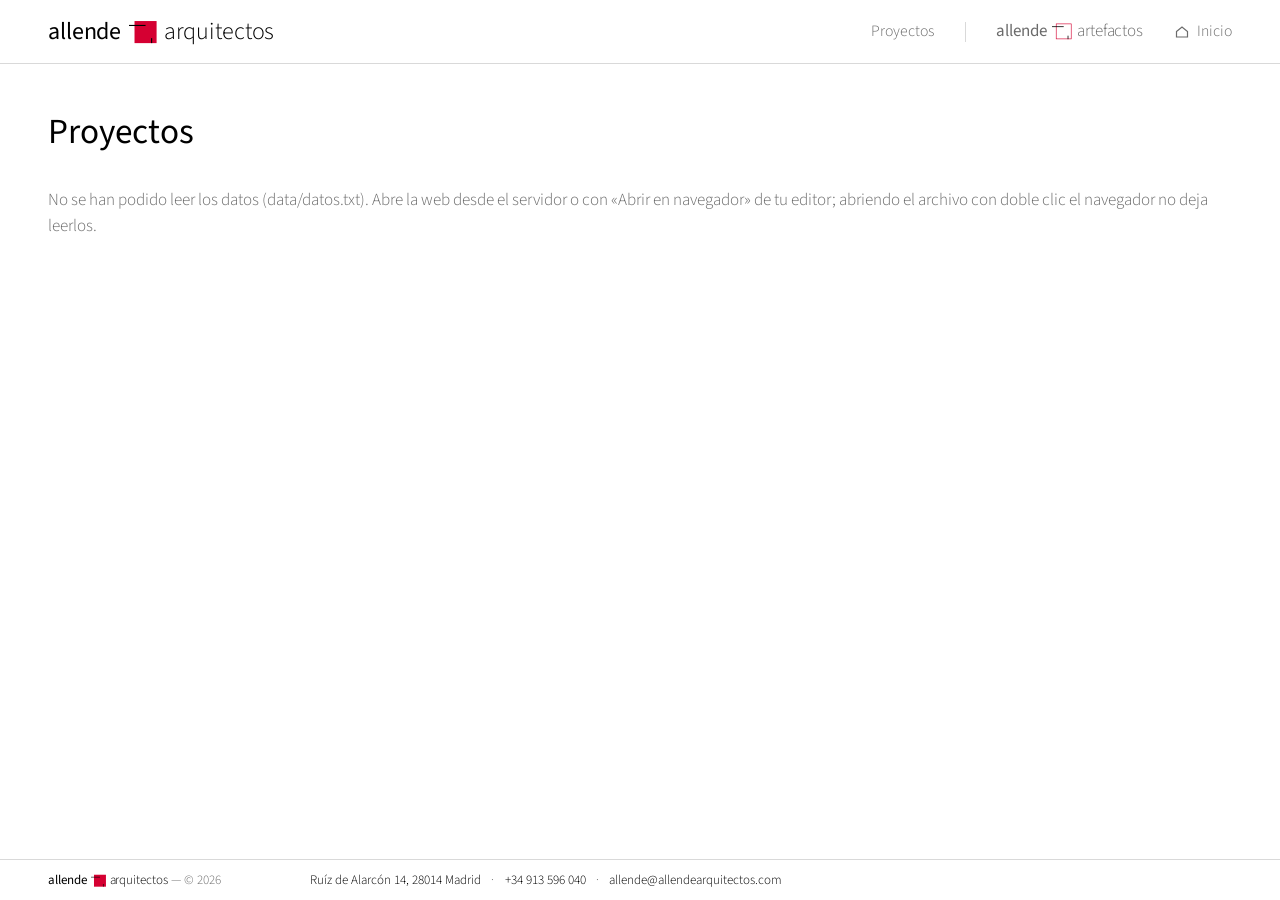
==== modules/arquitectos/arquitectos.html @ 054869cf "Inicio" ====
<!DOCTYPE html>
<html lang="es">
<head>
<meta charset="utf-8">
<meta name="viewport" content="width=device-width, initial-scale=1, viewport-fit=cover">
<title>allende arquitectos</title>
<link rel="icon" type="image/svg+xml" href="../../favicon.svg">
<link rel="preconnect" href="https://fonts.googleapis.com">
<link rel="preconnect" href="https://fonts.gstatic.com" crossorigin>
<link href="https://fonts.googleapis.com/css2?family=Source+Sans+3:ital,wght@0,300;0,400;0,600;1,300&display=swap" rel="stylesheet">
<link rel="stylesheet" href="../../shared/base.css">
<link rel="stylesheet" href="../../shared/admin.css">
<link rel="stylesheet" href="../../shared/filas.css">
</head>
<body>

<!-- ============ 3a. ARQUITECTOS ============ -->
<section class="view is-active" id="v-arquitectos" data-view="arquitectos" aria-label="allende arquitectos">
  <header class="nav">
    <a class="nav-here" href="../arquitectos/arquitectos.html" aria-label="allende arquitectos, estás aquí" aria-current="page">
      <span class="wm"><span class="w1">allende</span><span data-sym="arq"></span><span class="w2">arquitectos</span></span>
    </a>
    <nav class="nav-links" aria-label="Navegación">
      <a class="nav-sec" href="../arquitectos/arquitectos.html#arq-proyectos" data-scroll="arq-proyectos">Proyectos</a>
      <a class="nav-about" href="../sobre-nosotros/sobre-nosotros.html"><span class="l-full">Sobre nosotros</span><span class="l-short">Nosotros</span></a>
      <span class="nav-sep nav-sec" aria-hidden="true"></span>
      <a class="nav-other" href="../artefactos/artefactos.html" aria-label="Ir a Allende Artefactos">
        <span class="wm"><span class="w1">allende</span><span data-sym="art"></span><span class="w2">artefactos</span></span>
      </a>
      <a class="nav-home" href="../inicio/inicio.html">
        <svg viewBox="0 0 16 16" aria-hidden="true"><path d="M2.5 7.5 8 3l5.5 4.5V13h-11z" fill="none" stroke="currentColor" stroke-width="1.2"/></svg><span>Inicio</span>
      </a>
    </nav>
  </header>

  <main>

    <section class="wrap sec" id="arq-proyectos" style="padding-top:clamp(2rem,4vw,3rem)">
      <div class="sec-h" style="border-top:0;padding-top:0"><h1 style="font-weight:400;font-size:clamp(1.6rem,3vw,2.2rem);line-height:1.15">Proyectos</h1></div>
      <div class="prj-list" id="prj-list"></div>
    </section>

  </main>
  <footer data-footer="allende arquitectos" data-sym="arq"></footer>
</section>

<script src="../../shared/comun.js"></script>
<script src="../../shared/datos.js"></script>
<script src="arquitectos.js"></script>
<script src="../../shared/admin.js"></script>
</body>
</html>
---- shared/base.css ----
/* Común a todas las páginas: colores, tipografía, logotipo, menú, maquetación y pie */
/* ---------- Tokens (Manual de identidad) ---------- */
:root{
  --rojo:#D50032;          /* Pantone 199C */
  --naranja:#E67D3B;       /* allende artefactos */
  --negro:#000000;
  --blanco:#FFFFFF;
  --bg:#FFFFFF;
  --ink:#000000;
  --muted:#6B6B6B;
  --line:#D9D9D9;
  --sheet:#F5F5F5;
  --font:"Myriad Pro","Source Sans 3","Segoe UI","Helvetica Neue",Arial,sans-serif;
  --nav-h:64px;
  color-scheme:light;
  box-sizing:border-box;
  padding-top:env(safe-area-inset-top,0px);
  padding-bottom:env(safe-area-inset-bottom,0px);
}
@media (prefers-color-scheme:dark){
  :root:not([data-theme="light"]){
    --bg:#000000; --ink:#FFFFFF; --muted:#A3A3A3; --line:#333333; --sheet:#141414;
    color-scheme:dark;
  }
}
:root[data-theme="dark"]{
  --bg:#000000; --ink:#FFFFFF; --muted:#A3A3A3; --line:#333333; --sheet:#141414;
  color-scheme:dark;
}
*,*::before,*::after{box-sizing:inherit;margin:0;padding:0}
html{height:100%;scroll-padding-top:calc(env(safe-area-inset-top,0px) + var(--nav-h))}
body{height:100%;background:var(--bg);color:var(--ink);font-family:var(--font);font-weight:400;
  font-size:1.0625rem;line-height:1.5;-webkit-font-smoothing:antialiased}
img{max-width:100%;display:block}
a{color:inherit}
button{font:inherit;color:inherit;background:none;border:0;cursor:pointer}
:focus-visible{outline:2px solid var(--rojo);outline-offset:4px}

/* ---------- Vistas ---------- */
.view{display:none;min-height:100%}
.view.is-active{display:flex;flex-direction:column}

/* ---------- Símbolo y logotipo ---------- */
/* El cuadrado mide lo que va de ascendentes a descendentes (≈0,92em en Myriad / Source Sans) */
.sym{height:.92em;width:auto;vertical-align:-.21em;overflow:visible;flex:none}
.sym .sq{fill:var(--rojo)}
.sym .bar,.sym .tick{fill:var(--ink)}
.sym.art .sq{fill:none;stroke:var(--rojo);stroke-width:1.6}
.sym.art .tick{fill:var(--ink)}
.sym.neg .sq{fill:none;stroke:var(--blanco);stroke-width:1.4}
.sym.neg .bar,.sym.neg .tick{fill:var(--blanco)}
.sym.neg.art .sq{stroke:var(--blanco);stroke-width:1.4}

.wm{display:inline-flex;align-items:baseline;white-space:nowrap;letter-spacing:-.005em;line-height:1}
.wm .w1{font-weight:400}
.wm .w2{font-weight:300}
.wm .sym{margin:0 .3em 0 .32em;transform:translateY(.21em)}

/* ---------- 3. Páginas de sección ---------- */
.nav{position:sticky;top:0;z-index:20;height:var(--nav-h);display:flex;align-items:center;justify-content:space-between;
  gap:1rem;padding:0 clamp(1rem,4vw,3rem);background:var(--bg);border-bottom:1px solid var(--line)}
.nav-here{text-decoration:none;font-size:1.5rem}
.nav-links{display:flex;align-items:center;gap:clamp(.9rem,2.4vw,2rem);font-size:.9844rem}
.nav-links button,.nav-links a{text-decoration:none;font-weight:300;color:var(--muted);transition:color .2s}
.nav-links button:hover,.nav-links a:hover{color:var(--ink)}
.nav-sep{width:1px;height:1.25rem;background:var(--line)}
.nav-other .wm{font-size:1.0625rem}
.nav-other:hover .wm{color:var(--ink)}
.nav-home{display:inline-flex;align-items:center;gap:.45rem}
.nav-home svg{width:1rem;height:1rem}
@media (max-width:760px){
  .nav-sec{display:none}
  .nav-here{font-size:1.2rem}
  .nav-other .wm .w1{display:none}
  .nav-other .wm .sym{margin-left:0}
  .nav-home span{display:none}
}
@media (max-width:420px){ .nav-other .wm .w2{display:none} .nav-here{font-size:1.1rem} }

main{flex:1}
.wrap{width:min(100% - 2*clamp(1rem,4vw,3rem),1200px);margin-inline:auto}
.sec{padding:clamp(3.5rem,8vw,6.5rem) 0}
.sec-h{display:flex;align-items:baseline;justify-content:space-between;gap:1rem;margin-bottom:2.25rem;
  border-top:1px solid var(--ink);padding-top:.9rem}
.sec-h h2{font-weight:400;font-size:clamp(1.6rem,3vw,2.2rem);line-height:1.15}
.sec-h p{color:var(--muted);font-weight:300;font-size:1rem}

/* Enlace de la página actual en el menú */
.nav-about .l-short{display:none}
.nav-links a[aria-current="page"]{color:var(--ink);text-decoration:underline;text-decoration-color:var(--rojo);text-underline-offset:6px;text-decoration-thickness:2px}
@media (max-width:760px){.nav-about .l-full{display:none}.nav-about .l-short{display:inline}}

/* ---------- 4. Footer ---------- */
/* Una sola fila fina, como el menú de arriba: fondo claro, línea fina y texto oscuro.
   Izquierda: © | centro: contacto | derecha: redes sociales (el hueco queda reservado).
   Usa el mismo ancho y márgenes que .wrap, así queda alineado con el contenido de las páginas. */
.foot{background:var(--bg);color:var(--ink);border-top:1px solid var(--line);
  padding:.5rem 0 calc(.5rem + env(safe-area-inset-bottom,0px))}
.foot-in{display:grid;grid-template-columns:auto 1fr auto;align-items:center;gap:.4rem 2rem;min-height:24px;
  width:min(100% - 2*clamp(1rem,4vw,3rem),1200px);margin-inline:auto;font-size:.8125rem;line-height:1.4}
.foot-brand{display:flex;align-items:baseline;gap:1rem}
.foot-copy{font-weight:300;color:var(--muted);white-space:nowrap}
.foot-copy .wm{color:var(--ink)}
/* "acceder": del mismo color que el fondo (blanco); se adivina al pasar el ratón o con el teclado */
.foot-acc{font-size:inherit;font-weight:300;color:var(--bg);transition:color .3s}
.foot-acc:hover,.foot-acc:focus-visible{color:var(--muted)}
.aviso-datos{color:var(--muted);font-weight:300}
.aviso-datos code{font-size:.9em}
/* Contacto en una línea, separado por puntos finos */
.foot-contact{font-weight:300;font-style:normal;display:flex;flex-wrap:wrap;column-gap:0}
.foot-contact br{display:none}
.foot-contact a{color:var(--ink);text-decoration:none;transition:color .2s}
.foot-contact a:hover{color:var(--rojo)}
.foot-contact a::before{content:"·";color:var(--muted);margin:0 .65rem}
/* Redes: iconos pequeños alineados a la derecha */
.foot-social{display:flex;gap:.8rem;justify-content:flex-end;align-items:center}
.foot-social a{width:22px;height:22px;display:grid;place-items:center;border-radius:50%;transition:transform .2s}
.foot-social a:hover{transform:translateY(-2px)}
.foot-social svg{width:18px;height:18px}
@media (max-width:820px){
  .foot-in{grid-template-columns:1fr auto}
  .foot-contact{grid-column:1/-1;grid-row:2}
}
@media (max-width:600px){
  .foot-contact{column-gap:1.1rem}
  .foot-contact a::before{display:none}
}
.sr{position:absolute;width:1px;height:1px;overflow:hidden;clip:rect(0 0 0 0);white-space:nowrap}

/* ---------- OCULTO TEMPORALMENTE ----------
   Para volver a mostrarlos, borra la línea correspondiente. */
.nav-about{display:none !important}     /* enlace "Sobre nosotros" del menú */
.foot-social{display:none !important}   /* iconos de redes sociales del pie */
---- shared/admin.css ----
/* ============================================================
   MODO EDICIÓN (solo se ve con la sesión abierta)
   ============================================================ */
.adm-lock,.adm-lock body{overflow:hidden}

/* Botones */
.adm-btn{display:inline-flex;align-items:center;gap:.4rem;font-size:.9375rem;font-weight:400;line-height:1;
  padding:.65rem 1rem;border:1px solid var(--ink);background:var(--bg);color:var(--ink);cursor:pointer;
  transition:background-color .2s,color .2s,border-color .2s}
.adm-btn:hover{background:var(--ink);color:var(--bg)}
.adm-btn.is-main{background:var(--ink);color:var(--bg)}
.adm-btn.is-main:hover{background:var(--rojo);border-color:var(--rojo);color:#fff}
.adm-btn.is-danger{border-color:var(--rojo);color:var(--rojo)}
.adm-btn.is-danger:hover{background:var(--rojo);color:#fff}
.adm-btn:disabled{opacity:.45;cursor:default}

/* Barra fija "Modo edición" */
.adm-bar{position:fixed;left:1rem;bottom:calc(1rem + env(safe-area-inset-bottom,0px));z-index:60;display:flex;align-items:center;gap:1rem;
  background:var(--ink);color:var(--bg);padding:.55rem .6rem .55rem .9rem;font-size:.9375rem;box-shadow:0 6px 24px rgba(0,0,0,.18)}
.adm-bar span{display:inline-flex;align-items:center;gap:.5rem}
.adm-bar i{width:.55rem;height:.55rem;background:var(--rojo)}
.adm-link{font-size:.875rem;font-weight:300;text-decoration:underline;text-underline-offset:3px;opacity:.8}
.adm-link:hover{opacity:1}

/* Listas en modo edición: hueco entre filas y herramientas encima de cada una */
.adm-on .prj-list{gap:.35rem}
.adm-on .prj-list:hover .prj{opacity:1}
.adm-on .sec-h{align-items:center}
.adm-tools{display:flex;flex-wrap:wrap;align-items:center;gap:.25rem;margin-top:1.1rem;font-size:.875rem}
.adm-tools:first-child{margin-top:0}
.adm-tools button{padding:.3rem .55rem;border:1px solid var(--line);color:var(--muted);font-weight:300;transition:color .2s,border-color .2s}
.adm-tools button:hover:not(:disabled){color:var(--ink);border-color:var(--ink)}
.adm-tools button:disabled{opacity:.35;cursor:default}
.adm-tools .is-danger:hover:not(:disabled){color:var(--rojo);border-color:var(--rojo)}
.adm-tools-n{margin-left:.5rem;color:var(--muted);font-weight:300}
.adm-det{display:flex;gap:.5rem;margin:0 0 1.25rem}

/* Ventana */
.adm-modal{position:fixed;inset:0;z-index:120;background:rgba(0,0,0,.55);display:flex;align-items:flex-start;justify-content:center;
  overflow-y:auto;padding:calc(env(safe-area-inset-top,0px) + clamp(1rem,6vh,4rem)) 1rem 2rem}
.adm-card{width:min(100%,380px);background:var(--bg);color:var(--ink);box-shadow:0 20px 60px rgba(0,0,0,.3)}
.adm-card.is-wide{width:min(100%,880px)}
.adm-head{display:flex;align-items:center;justify-content:space-between;gap:1rem;padding:1.1rem 1.4rem;border-bottom:1px solid var(--line)}
.adm-head h2{font-weight:400;font-size:1.375rem;display:flex;align-items:center;gap:.6rem}
.adm-head h2::before{content:"";width:.6rem;height:.6rem;background:var(--rojo)}
.adm-x{font-size:1.8rem;line-height:1;width:2.2rem;height:2.2rem;color:var(--muted)}
.adm-x:hover{color:var(--ink)}
.adm-body{padding:1.4rem}

/* Formulario */
.adm-form{display:grid;gap:1.25rem}
.adm-form label{display:grid;gap:.35rem;font-size:.875rem;color:var(--muted)}
.adm-form small{font-size:.8125rem;opacity:.85}
.adm-form input:not([type=radio]):not([type=file]),.adm-form textarea{font:inherit;font-size:1rem;color:var(--ink);background:var(--bg);
  border:1px solid var(--line);padding:.6rem .7rem;width:100%;border-radius:0}
.adm-form textarea{resize:vertical;line-height:1.5}
.adm-form input:focus,.adm-form textarea:focus{outline:none;border-color:var(--ink)}
.adm-grid{display:grid;grid-template-columns:repeat(4,1fr);gap:1rem}
.adm-grid .is-full{grid-column:1/-1}
.adm-err{color:var(--rojo);font-size:.9375rem;min-height:0}
.adm-err:empty{display:none}
.adm-actions{display:flex;justify-content:flex-end;gap:.6rem;flex-wrap:wrap}
.adm-login .adm-actions .adm-btn{width:100%;justify-content:center}

/* Imágenes del formulario */
.adm-imgs{border:0;border-top:1px solid var(--line);padding-top:1rem;display:grid;gap:.8rem}
.adm-imgs legend{font-size:1.0625rem;color:var(--ink);padding-right:.6rem}
.adm-help{font-size:.875rem;color:var(--muted);font-weight:300}
.adm-thumbs{list-style:none;display:grid;grid-template-columns:repeat(auto-fill,minmax(150px,1fr));gap:.75rem}
.adm-thumb{position:relative;display:grid;gap:.35rem;background:var(--sheet);padding:.4rem;cursor:grab;outline:2px solid transparent;transition:outline-color .15s}
.adm-thumb img{width:100%;aspect-ratio:1;object-fit:cover;background:var(--bg);pointer-events:none}
.adm-thumb.is-drag{opacity:.4}
.adm-thumb.is-over{outline-color:var(--rojo)}
.adm-thumb-n{position:absolute;top:.4rem;left:.4rem;background:var(--ink);color:var(--bg);font-size:.75rem;padding:.1rem .4rem}
.adm-form .adm-thumb .adm-alt{font-size:.8125rem;padding:.35rem .45rem}
.adm-thumb-bar{display:flex;align-items:center;gap:.2rem;font-size:.8125rem}
.adm-thumb-bar button{width:1.8rem;height:1.8rem;border:1px solid var(--line);background:var(--bg);color:var(--ink)}
.adm-thumb-bar button:hover:not(:disabled){border-color:var(--ink)}
.adm-thumb-bar button:disabled{opacity:.3;cursor:default}
.adm-thumb-bar .is-danger{margin-left:auto;color:var(--rojo)}
.adm-thumb-bar .is-danger:hover{border-color:var(--rojo)}
.adm-form .adm-cover{display:inline-flex;align-items:center;gap:.25rem;font-size:.8125rem;color:var(--ink);margin-left:.2rem;cursor:pointer}
.adm-form .adm-cover input{accent-color:var(--rojo)}
.adm-empty{color:var(--muted);font-weight:300;font-size:.9375rem;grid-column:1/-1}
.adm-upload{justify-self:start;cursor:pointer}
.adm-progress{font-size:.875rem;color:var(--muted)}
.adm-progress:empty{display:none}

/* Aviso breve */
.adm-toast{position:fixed;left:50%;bottom:calc(1.25rem + env(safe-area-inset-bottom,0px));transform:translateX(-50%);z-index:130;
  background:var(--ink);color:var(--bg);padding:.6rem 1rem;font-size:.9375rem;box-shadow:0 6px 24px rgba(0,0,0,.2);max-width:calc(100% - 2rem)}
.adm-toast.is-error{background:var(--rojo);color:#fff}

@media (max-width:760px){
  .adm-grid{grid-template-columns:1fr 1fr}
  .adm-bar{left:.75rem;right:.75rem;justify-content:space-between}
  .adm-toast{bottom:calc(4.5rem + env(safe-area-inset-bottom,0px))}
}

/* Editor de texto con formato */
.adm-rte-campo{display:grid;gap:.35rem}
.adm-rte-label{font-size:.875rem;color:var(--muted);display:grid;gap:.2rem}
.adm-rte-caja{border:1px solid var(--line);background:var(--bg)}
.adm-rte-caja:focus-within{border-color:var(--ink)}
.adm-rte-bar{position:sticky;top:0;z-index:1;display:flex;flex-wrap:wrap;align-items:center;gap:.15rem;padding:.35rem;
  border-bottom:1px solid var(--line);background:var(--sheet)}
.adm-rte-bar button{width:2rem;height:2rem;display:grid;place-items:center;font-size:.9375rem;color:var(--ink);border:1px solid transparent}
.adm-rte-bar button:hover{background:var(--bg);border-color:var(--line)}
.adm-rte-bar button[aria-pressed="true"]{background:var(--ink);color:var(--bg)}
.adm-rte-bar svg{width:16px;height:16px;fill:none;stroke:currentColor;stroke-width:1.3;stroke-linecap:round}
.adm-rte-bar svg circle{fill:currentColor;stroke:none}
.adm-rte-bar svg text{fill:currentColor;stroke:none;font-size:5px;font-family:inherit}
.adm-rte-bar select{font:inherit;font-size:.875rem;height:2rem;padding:0 .4rem;border:1px solid var(--line);background:var(--bg);color:var(--ink)}
.adm-rte-sep{width:1px;height:1.3rem;background:var(--line);margin:0 .25rem}
.adm-rte{min-height:12rem;max-height:55vh;overflow-y:auto;padding:.8rem 1rem;outline:none;color:var(--ink);
  font-size:1rem;font-weight:300;line-height:1.6;display:grid;align-content:start;gap:.7rem}
.adm-rte > p:first-child{font-size:1.15rem}
.adm-rte strong,.adm-rte b{font-weight:600}
.adm-rte h3{font-weight:400;font-size:1.35rem;line-height:1.25}
.adm-rte h4{font-weight:600;font-size:1rem}
.adm-rte ul,.adm-rte ol{padding-left:1.4em}
.adm-rte blockquote{border-left:2px solid var(--rojo);padding-left:1rem;font-style:italic;color:var(--muted)}
.adm-rte a{color:var(--rojo)}
---- shared/filas.css ----
/* Filas de imágenes: lista de proyectos (arquitectos) y de artefactos */
.prj-list{--tile:min(160px,calc((100vw - 2*clamp(1rem,4vw,3rem))/6));display:flex;flex-direction:column;align-items:flex-start}
.prj{display:flex;flex-wrap:nowrap;text-decoration:none;max-width:100%;transition:opacity .35s}
.prj img{width:var(--tile);height:var(--tile);object-fit:cover;flex:none;background:var(--sheet)}
.prj-meta{display:none}
@media (hover:hover){
  .prj-list:hover .prj{opacity:.28}
  .prj-list .prj:hover,.prj-list .prj:focus-visible{opacity:1}
}
@media (hover:none){
  .prj-hint{display:none}
  .prj-list{gap:1.25rem}
  .prj{flex-direction:column;gap:.45rem}
  .prj-imgs{display:flex}
  .prj-meta{display:flex;gap:.6rem;font-size:.9375rem}
  .prj-meta b{font-weight:400}.prj-meta span{font-weight:300;color:var(--muted)}
}
.prj-imgs{display:flex}
/* Si las fotos no caben en el ancho, la fila se desplaza en horizontal (proyectos y artefactos) */
.prj-imgs{min-width:0;max-width:100%;overflow-x:auto;overscroll-behavior-x:contain;
  scrollbar-width:thin;scrollbar-color:var(--line) transparent;-webkit-overflow-scrolling:touch}
.prj-imgs:hover{scrollbar-color:var(--muted) transparent}
.prj-imgs::-webkit-scrollbar{height:4px}
.prj-imgs::-webkit-scrollbar-thumb{background:var(--line);border-radius:2px}
.prj-imgs:hover::-webkit-scrollbar-thumb{background:var(--muted)}
.prj-imgs::-webkit-scrollbar-track{background:transparent}
.prj-tip{position:fixed;left:0;top:0;z-index:40;pointer-events:none;display:flex;gap:.7rem;align-items:baseline;
  background:var(--ink);color:var(--bg);padding:.4rem .7rem .45rem;font-size:.9844rem;line-height:1.2;white-space:nowrap;
  opacity:0;transition:opacity .15s}
.prj-tip.on{opacity:1}
.prj-tip b{font-weight:400}.prj-tip span{font-weight:300;opacity:.75}
.prj-tip::before{content:"";width:.55rem;height:.55rem;background:var(--rojo);align-self:center}
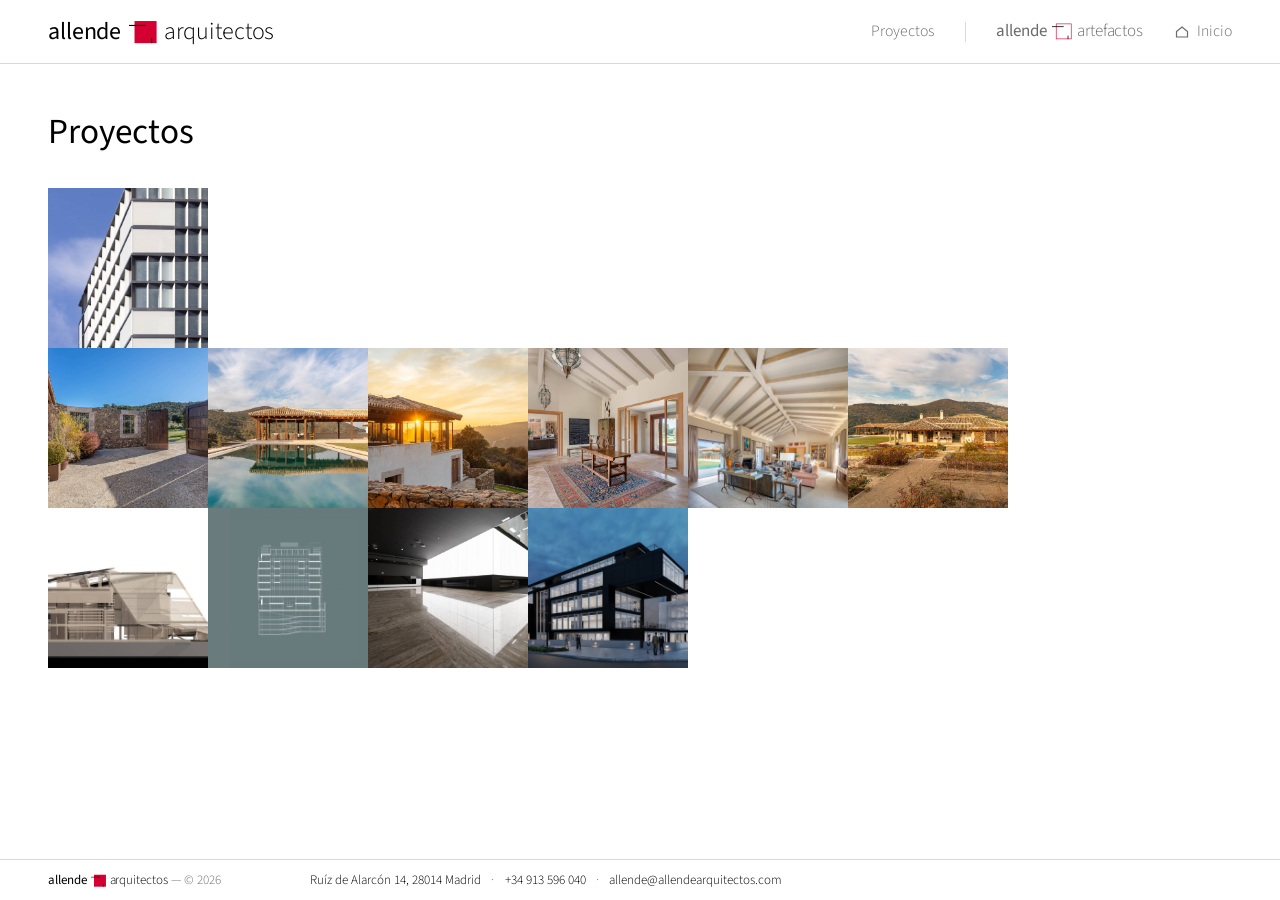
==== commit cebf0de6: "Inicio" ====
--- a/modules/arquitectos/arquitectos.html
+++ b/modules/arquitectos/arquitectos.html
@@ -2,6 +2,7 @@
 <html lang="es">
 <head>
 <meta charset="utf-8">
+<meta name="color-scheme" content="only light">
 <meta name="viewport" content="width=device-width, initial-scale=1, viewport-fit=cover">
 <title>allende arquitectos</title>
 <link rel="icon" type="image/svg+xml" href="../../favicon.svg">
--- a/shared/base.css
+++ b/shared/base.css
@@ -12,21 +12,12 @@
   --sheet:#F5F5F5;
   --font:"Myriad Pro","Source Sans 3","Segoe UI","Helvetica Neue",Arial,sans-serif;
   --nav-h:64px;
-  color-scheme:light;
+  color-scheme:only light;
   box-sizing:border-box;
   padding-top:env(safe-area-inset-top,0px);
   padding-bottom:env(safe-area-inset-bottom,0px);
 }
-@media (prefers-color-scheme:dark){
-  :root:not([data-theme="light"]){
-    --bg:#000000; --ink:#FFFFFF; --muted:#A3A3A3; --line:#333333; --sheet:#141414;
-    color-scheme:dark;
-  }
-}
-:root[data-theme="dark"]{
-  --bg:#000000; --ink:#FFFFFF; --muted:#A3A3A3; --line:#333333; --sheet:#141414;
-  color-scheme:dark;
-}
+/* Siempre en modo claro: fondo blanco aunque el dispositivo esté en modo oscuro */
 *,*::before,*::after{box-sizing:inherit;margin:0;padding:0}
 html{height:100%;scroll-padding-top:calc(env(safe-area-inset-top,0px) + var(--nav-h))}
 body{height:100%;background:var(--bg);color:var(--ink);font-family:var(--font);font-weight:400;
